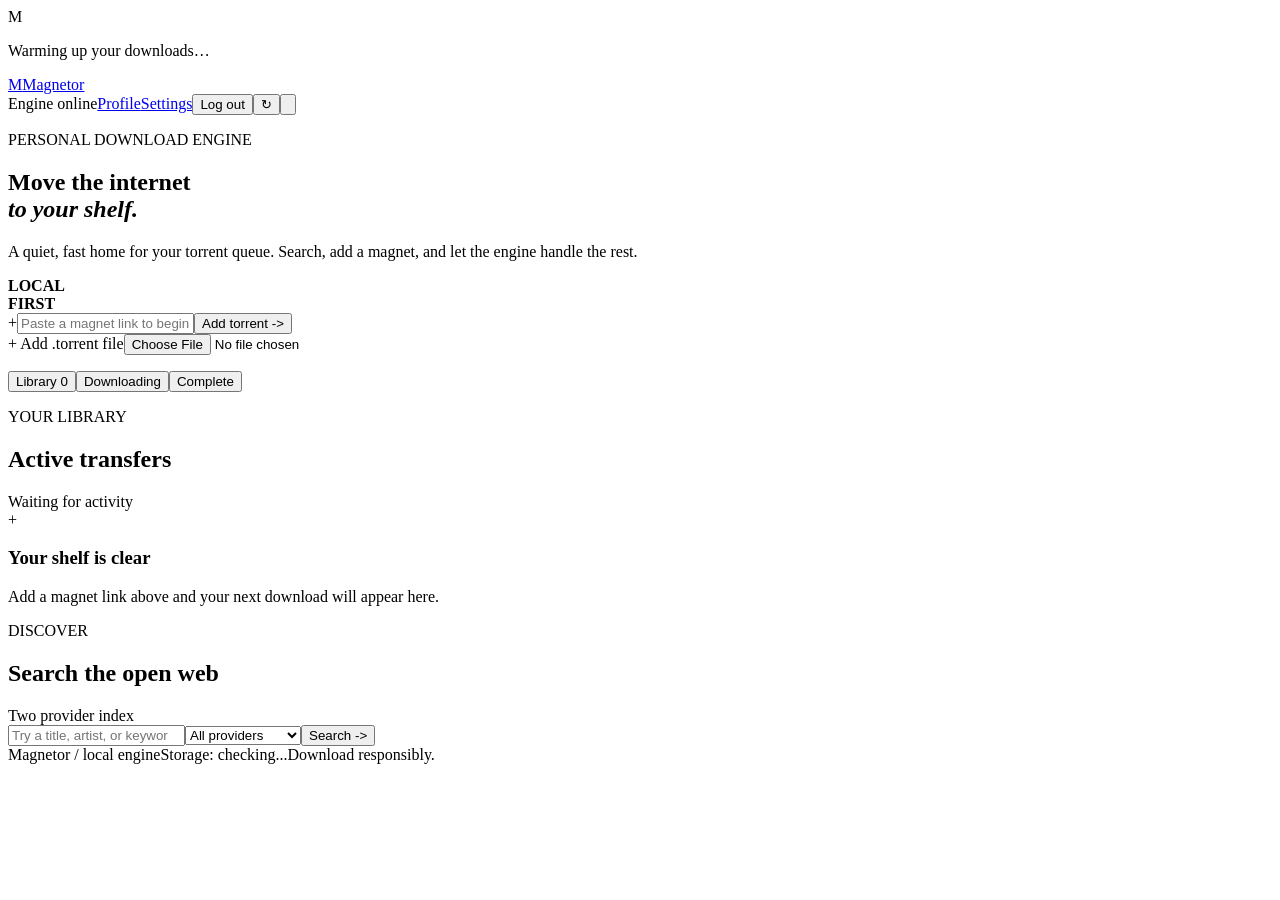
==== web/html/index.html @ 3a10e5e8 "Rebrand app as Magnetor and organize persistent data" ====
<!doctype html>
<html lang="en">
<head>
  <meta charset="utf-8">
  <meta name="viewport" content="width=device-width, initial-scale=1">
  <meta name="theme-color" content="#f4f6fb">
  <title>Magnetor | Self-Hosted Torrent Dashboard</title>
  <meta name="description" content="Magnetor is a self-hosted torrent client and web dashboard. Add magnet links or .torrent files, monitor transfers, and manage downloads from your browser.">
  <meta property="og:type" content="website">
  <meta property="og:site_name" content="Magnetor">
  <meta property="og:title" content="Magnetor | Self-Hosted Torrent Dashboard">
  <meta property="og:description" content="Add magnet links or .torrent files, monitor transfers, and manage downloads from a self-hosted web dashboard.">
  <meta name="twitter:card" content="summary">
  <script>(function(){var s=localStorage.getItem('ctd-theme');var t=(s==='dark'||s==='light')?s:(window.matchMedia('(prefers-color-scheme: dark)').matches?'dark':'light');document.documentElement.setAttribute('data-theme',t);})();</script>
  <link rel="stylesheet" href="/css/theme.css">
  <link rel="stylesheet" href="/css/base.css">
  <link rel="stylesheet" href="/css/components.css">
  <link rel="stylesheet" href="/css/loader.css">
</head>
<body>
  <div id="app-loader" class="app-loader" role="status" aria-live="polite" aria-label="Loading Magnetor">
    <div class="loader-emblem"><span class="loader-ring"></span><span class="loader-mark">M</span></div>
    <p class="loader-text">Warming up your downloads…</p>
  </div>
  <script src="/js/loader.js"></script>
  <main class="shell">
    <header class="topbar">
      <a class="brand" href="/" aria-label="Magnetor home"><span class="brand-mark">M</span><span>Magnetor</span></a>
      <div class="topbar-right"><span class="status-dot"></span><span>Engine online</span><span class="auth-user" id="auth-user"></span><a class="settings-link" href="/profile.html">Profile</a><a class="settings-link" href="/settings.html">Settings</a><button class="logout-button" id="logout" type="button">Log out</button><button class="icon-button" id="refresh" title="Refresh library" aria-label="Refresh library">↻</button><button class="theme-toggle" id="theme-toggle" type="button" data-theme-toggle aria-pressed="false" title="Switch to dark mode"><svg class="icon-sun" viewBox="0 0 24 24" fill="none" stroke="currentColor" stroke-width="2" stroke-linecap="round" stroke-linejoin="round"><circle cx="12" cy="12" r="4"></circle><path d="M12 2v2M12 20v2M4.93 4.93l1.41 1.41M17.66 17.66l1.41 1.41M2 12h2M20 12h2M4.93 19.07l1.41-1.41M17.66 6.34l1.41-1.41"></path></svg><svg class="icon-moon" viewBox="0 0 24 24" fill="none" stroke="currentColor" stroke-width="2" stroke-linecap="round" stroke-linejoin="round"><path d="M21 12.79A9 9 0 1 1 11.21 3 7 7 0 0 0 21 12.79z"></path></svg></button></div>
    </header>

    <section class="hero">
      <div>
        <p class="eyebrow">PERSONAL DOWNLOAD ENGINE</p>
        <h1>Move the internet<br><em>to your shelf.</em></h1>
        <p class="lede">A quiet, fast home for your torrent queue. Search, add a magnet, and let the engine handle the rest.</p>
      </div>
      <div class="hero-orbit" aria-hidden="true"><span></span><b>LOCAL<br>FIRST</b></div>
    </section>

    <section class="add-panel" aria-label="Add a torrent">
      <div class="input-wrap"><span class="input-icon">+</span><input id="magnet" type="text" placeholder="Paste a magnet link to begin..." autocomplete="off"><button id="add" class="primary-button">Add torrent <span>-></span></button></div>
      <div class="upload-row"><label class="upload-button" for="torrent-file">+ Add .torrent file<input id="torrent-file" type="file" accept=".torrent,application/x-bittorrent"></label><span id="upload-message" class="form-message"></span></div>
      <p id="add-message" class="form-message" role="status"></p>
    </section>

    <nav class="tabs" aria-label="Library views"><button class="tab active" data-filter="all">Library <span id="library-count">0</span></button><button class="tab" data-filter="downloading">Downloading</button><button class="tab" data-filter="complete">Complete</button></nav>

    <section class="library-section">
      <div class="section-heading"><div><p class="eyebrow">YOUR LIBRARY</p><h2>Active transfers</h2></div><span class="updated" id="last-updated">Waiting for activity</span></div>
      <div id="torrent-list" class="torrent-list"><div class="empty-state"><div class="empty-icon">+</div><h3>Your shelf is clear</h3><p>Add a magnet link above and your next download will appear here.</p></div></div>
    </section>

    <section class="search-section">
      <div class="section-heading"><div><p class="eyebrow">DISCOVER</p><h2>Search the open web</h2></div><span class="provider-note">Two provider index</span></div>
      <form id="search-form" class="search-bar"><input id="query" type="search" placeholder="Try a title, artist, or keyword..."><select id="provider" aria-label="Search provider"><option value="all">All providers</option><option value="archive">Internet Archive</option><option value="librivox">LibriVox</option><option value="piratebay">Pirate Bay</option><option value="nyaa">Nyaa</option></select><button class="primary-button" type="submit">Search <span>-></span></button></form>
      <div id="search-results" class="search-results"></div>
    </section>

    <dialog id="media-player" class="media-player" aria-label="Video player">
      <header class="player-heading">
        <div class="player-heading-copy"><span class="player-kicker">NOW PLAYING</span><strong id="media-title">Video</strong></div>
        <form class="player-close-form" method="dialog"><button id="close-player" class="player-close" type="submit" aria-label="Close player" title="Close player">×</button></form>
      </header>
      <div class="player-stage">
        <video id="media-video" controls playsinline></video>
        <div id="media-error" class="player-error" hidden>
          <strong>This video format isn’t supported by your browser.</strong>
          <span>Download the file and open it with a desktop media player.</span>
          <a id="media-download" class="download-button" href download>Download video</a>
        </div>
      </div>
    </dialog>

    <footer><span>Magnetor / local engine</span><span id="footer-disk">Storage: checking...</span><span>Download responsibly.</span></footer>
  </main>
  <script src="/js/theme.js"></script>
  <script src="/js/auth.js"></script>
  <script src="/js/app.js"></script>
</body>
</html>
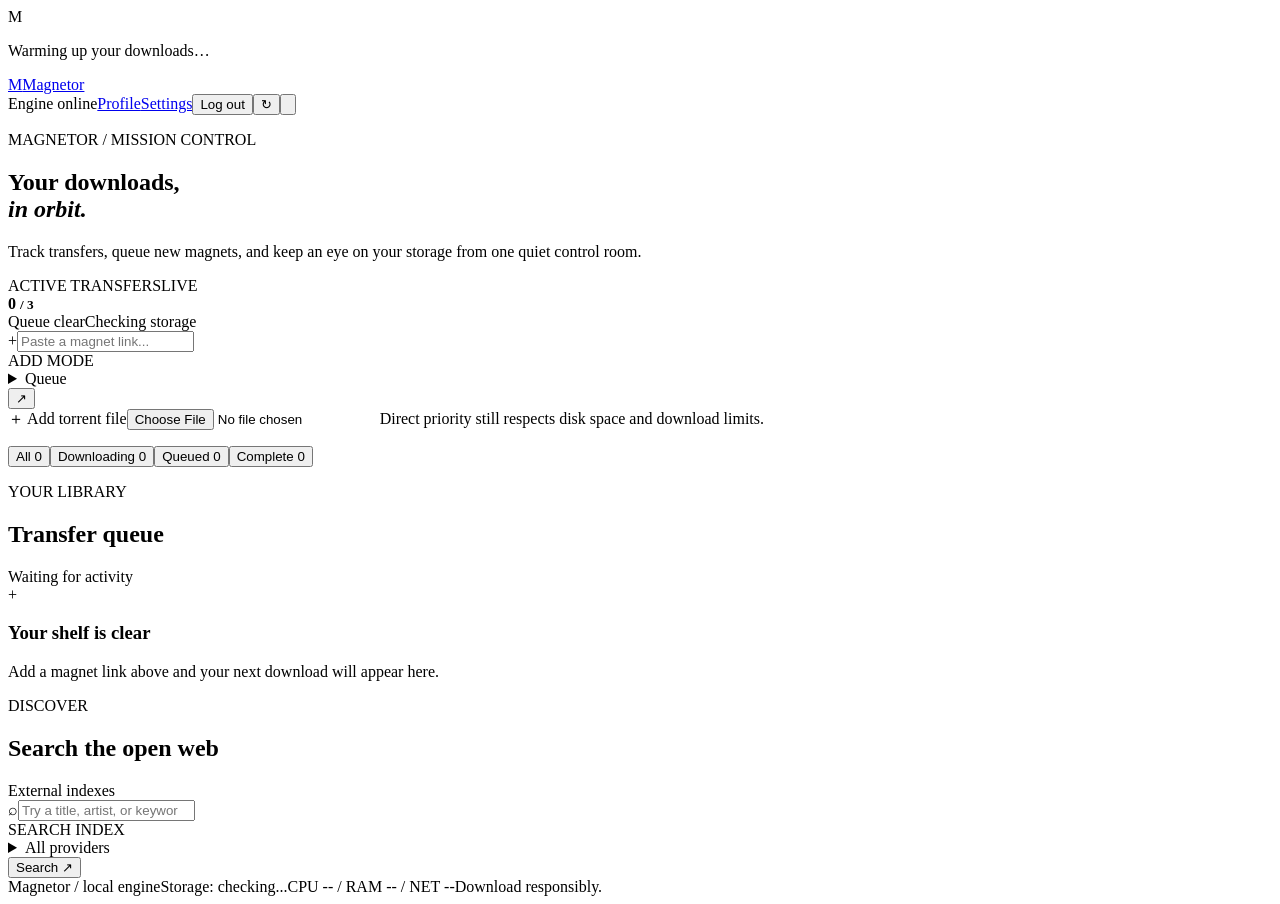
==== commit e47b86a1: "feat: add size-aware scheduling and workspace telemetry" ====
--- a/web/html/index.html
+++ b/web/html/index.html
@@ -3,7 +3,7 @@
 <head>
   <meta charset="utf-8">
   <meta name="viewport" content="width=device-width, initial-scale=1">
-  <meta name="theme-color" content="#f4f6fb">
+  <meta name="theme-color" content="#080d12">
   <title>Magnetor | Self-Hosted Torrent Dashboard</title>
   <meta name="description" content="Magnetor is a self-hosted torrent client and web dashboard. Add magnet links or .torrent files, monitor transfers, and manage downloads from your browser.">
   <meta property="og:type" content="website">
@@ -11,13 +11,14 @@
   <meta property="og:title" content="Magnetor | Self-Hosted Torrent Dashboard">
   <meta property="og:description" content="Add magnet links or .torrent files, monitor transfers, and manage downloads from a self-hosted web dashboard.">
   <meta name="twitter:card" content="summary">
-  <script>(function(){var s=localStorage.getItem('ctd-theme');var t=(s==='dark'||s==='light')?s:(window.matchMedia('(prefers-color-scheme: dark)').matches?'dark':'light');document.documentElement.setAttribute('data-theme',t);})();</script>
+  <script>(function(){var r=document.documentElement;var s=localStorage.getItem('ctd-theme');var t=(s==='light'||s==='dark')?s:'dark';var l=localStorage.getItem('magnetor-layout');if(['orbit','atlas','dock'].indexOf(l)<0)l='orbit';r.setAttribute('data-theme',t);r.setAttribute('data-layout',l);})();</script>
   <link rel="stylesheet" href="/css/theme.css">
   <link rel="stylesheet" href="/css/base.css">
   <link rel="stylesheet" href="/css/components.css">
   <link rel="stylesheet" href="/css/loader.css">
 </head>
 <body>
+  <div class="sky-scene" aria-hidden="true"><div class="celestial-moon"><i class="moon-crater moon-crater-one"></i><i class="moon-crater moon-crater-two"></i></div><div class="celestial-sun"></div><span class="space-satellite"><i></i><b></b></span><span class="space-shuttle"></span></div>
   <div id="app-loader" class="app-loader" role="status" aria-live="polite" aria-label="Loading Magnetor">
     <div class="loader-emblem"><span class="loader-ring"></span><span class="loader-mark">M</span></div>
     <p class="loader-text">Warming up your downloads…</p>
@@ -30,30 +31,43 @@
     </header>
 
     <section class="hero">
-      <div>
-        <p class="eyebrow">PERSONAL DOWNLOAD ENGINE</p>
-        <h1>Move the internet<br><em>to your shelf.</em></h1>
-        <p class="lede">A quiet, fast home for your torrent queue. Search, add a magnet, and let the engine handle the rest.</p>
+      <div class="hero-copy">
+        <p class="eyebrow"><span class="signal-mark"></span> MAGNETOR / MISSION CONTROL</p>
+        <h1>Your downloads,<br><em>in orbit.</em></h1>
+        <p class="lede">Track transfers, queue new magnets, and keep an eye on your storage from one quiet control room.</p>
       </div>
-      <div class="hero-orbit" aria-hidden="true"><span></span><b>LOCAL<br>FIRST</b></div>
+      <div class="hero-readout" aria-label="Download queue status">
+        <div class="readout-top"><span>ACTIVE TRANSFERS</span><span class="readout-live">LIVE</span></div>
+        <strong id="active-summary">0 <small>/ 3</small></strong>
+        <div class="readout-track"><span id="active-meter"></span></div>
+        <div class="readout-bottom"><span id="queue-summary">Queue clear</span><span id="hero-storage">Checking storage</span></div>
+      </div>
     </section>
 
     <section class="add-panel" aria-label="Add a torrent">
-      <div class="input-wrap"><span class="input-icon">+</span><input id="magnet" type="text" placeholder="Paste a magnet link to begin..." autocomplete="off"><button id="add" class="primary-button">Add torrent <span>-></span></button></div>
-      <div class="upload-row"><label class="upload-button" for="torrent-file">+ Add .torrent file<input id="torrent-file" type="file" accept=".torrent,application/x-bittorrent"></label><span id="upload-message" class="form-message"></span></div>
+      <div class="input-wrap">
+        <label class="magnet-field"><span class="input-icon" aria-hidden="true">+</span><input id="magnet" type="text" placeholder="Paste a magnet link..." autocomplete="off" aria-label="Magnet link"></label>
+        <div class="add-mode-field"><span>ADD MODE</span><details class="menu-select" data-menu-select="add-mode"><summary aria-label="Choose add mode"><span data-menu-label>Queue</span><i aria-hidden="true"></i></summary><div class="menu-options"><button type="button" data-value="queue"><strong>Queue</strong><small>Join the FIFO line</small></button><button type="button" data-value="direct"><strong>Direct priority</strong><small>Try next; limits still apply</small></button></div></details><input id="add-mode" type="hidden" value="queue"></div>
+        <button id="add" class="primary-button magnet-submit" type="button" aria-label="Add magnet" title="Add magnet"><span aria-hidden="true">↗</span></button>
+      </div>
+      <div class="upload-row"><label class="upload-button" for="torrent-file"><span aria-hidden="true">＋</span> Add torrent file<input id="torrent-file" type="file" accept=".torrent,application/x-bittorrent"></label><span class="mode-hint">Direct priority still respects disk space and download limits.</span><span id="upload-message" class="form-message"></span></div>
       <p id="add-message" class="form-message" role="status"></p>
     </section>
 
-    <nav class="tabs" aria-label="Library views"><button class="tab active" data-filter="all">Library <span id="library-count">0</span></button><button class="tab" data-filter="downloading">Downloading</button><button class="tab" data-filter="complete">Complete</button></nav>
+    <nav class="tabs" aria-label="Library views"><button class="tab active" data-filter="all">All <span id="library-count">0</span></button><button class="tab" data-filter="downloading">Downloading <span id="active-count-tab">0</span></button><button class="tab" data-filter="queued">Queued <span id="queue-count">0</span></button><button class="tab" data-filter="complete">Complete <span id="complete-count">0</span></button></nav>
 
     <section class="library-section">
-      <div class="section-heading"><div><p class="eyebrow">YOUR LIBRARY</p><h2>Active transfers</h2></div><span class="updated" id="last-updated">Waiting for activity</span></div>
+      <div class="section-heading"><div><p class="eyebrow">YOUR LIBRARY</p><h2>Transfer queue</h2></div><span class="updated" id="last-updated">Waiting for activity</span></div>
       <div id="torrent-list" class="torrent-list"><div class="empty-state"><div class="empty-icon">+</div><h3>Your shelf is clear</h3><p>Add a magnet link above and your next download will appear here.</p></div></div>
     </section>
 
     <section class="search-section">
-      <div class="section-heading"><div><p class="eyebrow">DISCOVER</p><h2>Search the open web</h2></div><span class="provider-note">Two provider index</span></div>
-      <form id="search-form" class="search-bar"><input id="query" type="search" placeholder="Try a title, artist, or keyword..."><select id="provider" aria-label="Search provider"><option value="all">All providers</option><option value="archive">Internet Archive</option><option value="librivox">LibriVox</option><option value="piratebay">Pirate Bay</option><option value="nyaa">Nyaa</option></select><button class="primary-button" type="submit">Search <span>-></span></button></form>
+      <div class="section-heading"><div><p class="eyebrow">DISCOVER</p><h2>Search the open web</h2></div><span class="provider-note">External indexes</span></div>
+      <form id="search-form" class="search-bar">
+        <label class="search-query"><span aria-hidden="true">⌕</span><input id="query" type="search" placeholder="Try a title, artist, or keyword..." aria-label="Search titles"></label>
+        <div class="provider-picker"><span>SEARCH INDEX</span><details class="menu-select" data-menu-select="provider"><summary aria-label="Choose search index"><span data-menu-label>All providers</span><i aria-hidden="true"></i></summary><div class="menu-options"><button type="button" data-value="all"><strong>All providers</strong><small>Search every enabled index</small></button><button type="button" data-value="archive"><strong>Internet Archive</strong><small>Public archive media</small></button><button type="button" data-value="librivox"><strong>LibriVox</strong><small>Public-domain audiobooks</small></button><button type="button" data-value="piratebay"><strong>Pirate Bay</strong><small>Community index</small></button><button type="button" data-value="nyaa"><strong>Nyaa</strong><small>Anime index</small></button></div></details><input id="provider" type="hidden" value="all"></div>
+        <button class="primary-button search-submit" type="submit">Search <span>↗</span></button>
+      </form>
       <div id="search-results" class="search-results"></div>
     </section>
 
@@ -72,7 +86,7 @@
       </div>
     </dialog>
 
-    <footer><span>Magnetor / local engine</span><span id="footer-disk">Storage: checking...</span><span>Download responsibly.</span></footer>
+    <footer><span>Magnetor / local engine</span><span id="footer-disk">Storage: checking...</span><span id="footer-process-usage">CPU -- / RAM -- / NET --</span><span>Download responsibly.</span></footer>
   </main>
   <script src="/js/theme.js"></script>
   <script src="/js/auth.js"></script>
